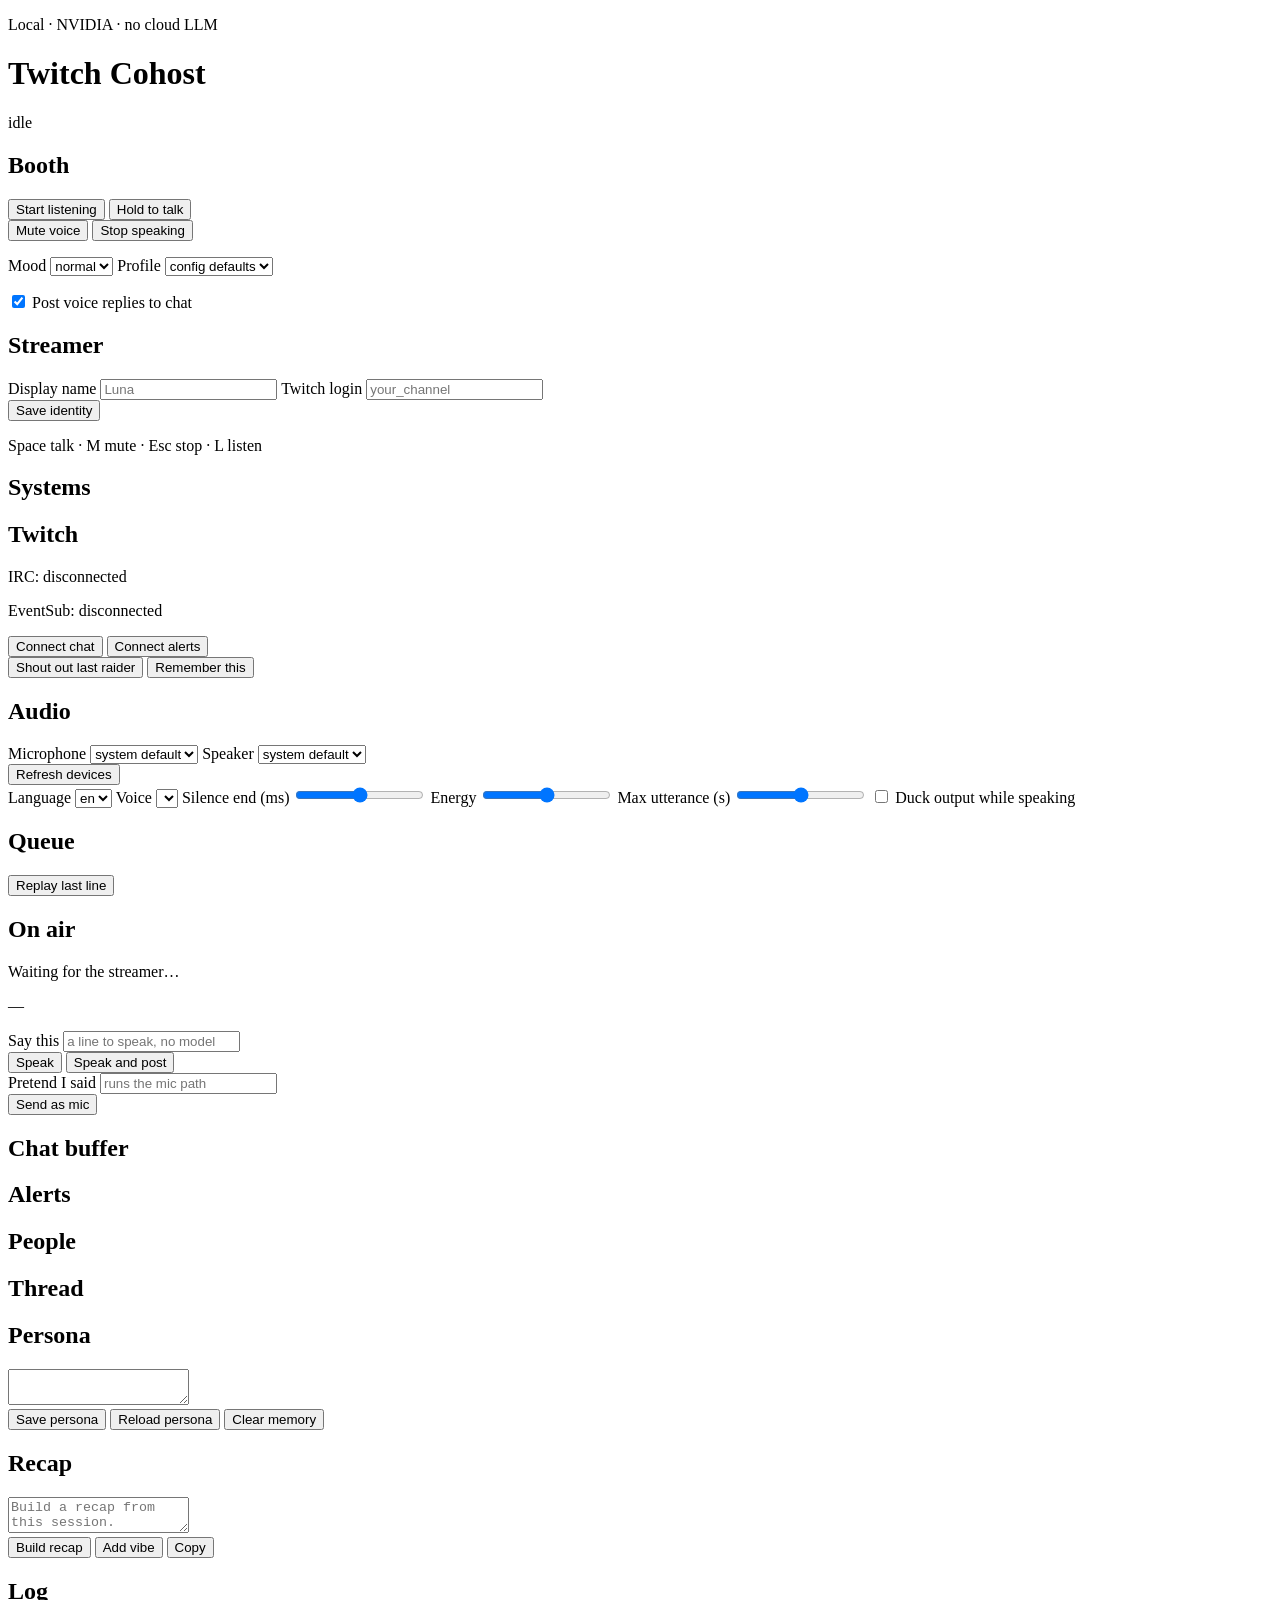
==== src/web/static/index.html @ f67139c1 "Add Phase 4 rewards, recap, queue controls, and profiles. Reward prompts and cooldowns, poll and pre" ====
<!DOCTYPE html>
<html lang="en">
<head>
  <meta charset="UTF-8" />
  <meta name="viewport" content="width=device-width, initial-scale=1" />
  <title>Local Twitch Cohost</title>
  <link rel="stylesheet" href="/static/app.css?v=10" />
</head>
<body>
  <div class="app">
    <header class="top">
      <div>
        <p class="eyebrow">Local · NVIDIA · no cloud LLM</p>
        <h1>Twitch Cohost</h1>
      </div>
      <div class="phase" id="phasePill">idle</div>
    </header>

    <section class="grid">
      <article class="panel controls">
        <h2>Booth</h2>
        <div class="row">
          <button id="listenBtn" class="primary">Start listening</button>
          <button id="pttBtn">Hold to talk</button>
        </div>
        <div class="row">
          <button id="muteBtn">Mute voice</button>
          <button id="stopBtn">Stop speaking</button>
        </div>
        <div class="meter" aria-hidden="true"><span id="meter"></span></div>
        <p class="hint" id="wakeScore"></p>
        <label class="field">Mood
          <select id="mood">
            <option value="chill">chill</option>
            <option value="normal" selected>normal</option>
            <option value="hype">hype</option>
          </select>
        </label>
        <label class="field">Profile
          <select id="profileSelect">
            <option value="">config defaults</option>
          </select>
        </label>
        <p class="hint" id="profileLine"></p>
        <label class="check"><input id="postVoice" type="checkbox" checked /> Post voice replies to chat</label>
        <h2 class="dev-title">Streamer</h2>
        <label class="field">Display name
          <input id="streamerName" type="text" placeholder="Luna" autocomplete="off" />
        </label>
        <label class="field">Twitch login
          <input id="streamerLogin" type="text" placeholder="your_channel" autocomplete="off" />
        </label>
        <div class="row">
          <button id="saveStreamerBtn">Save identity</button>
        </div>
        <p class="hint" id="hint"></p>
        <p class="keys">Space talk · M mute · Esc stop · L listen</p>
      </article>

      <article class="panel status">
        <h2>Systems</h2>
        <ul id="sysList" class="sys"></ul>
        <p class="hint" id="timingLine"></p>
        <h2 class="dev-title">Twitch</h2>
        <p class="hint" id="ircLine">IRC: disconnected</p>
        <p class="hint" id="eventLine">EventSub: disconnected</p>
        <ul id="feedList" class="sys"></ul>
        <div class="row">
          <button id="twitchBtn">Connect chat</button>
          <button id="eventBtn">Connect alerts</button>
        </div>
        <div class="row">
          <button id="shoutoutBtn">Shout out last raider</button>
          <button id="markerBtn">Remember this</button>
        </div>
      </article>
    </section>

    <section class="grid">
      <article class="panel">
        <h2>Audio</h2>
        <label class="field">Microphone
          <select id="micSelect"><option value="">system default</option></select>
        </label>
        <label class="field">Speaker
          <select id="spkSelect"><option value="">system default</option></select>
        </label>
        <div class="row">
          <button id="refreshDevices" type="button">Refresh devices</button>
        </div>
        <label class="field">Language
          <select id="langSelect">
            <option value="en">en</option>
            <option value="es">es</option>
            <option value="fr">fr</option>
            <option value="de">de</option>
            <option value="pt">pt</option>
            <option value="ja">ja</option>
          </select>
        </label>
        <label class="field">Voice
          <select id="voiceSelect"></select>
        </label>
        <label class="field">Silence end (ms) <span id="silenceVal"></span>
          <input id="silence" type="range" min="200" max="2000" step="50" />
        </label>
        <label class="field">Energy <span id="energyVal"></span>
          <input id="energy" type="range" min="0.002" max="0.08" step="0.001" />
        </label>
        <label class="field">Max utterance (s) <span id="maxVal"></span>
          <input id="maxUtter" type="range" min="4" max="30" step="1" />
        </label>
        <label class="check"><input id="duck" type="checkbox" /> Duck output while speaking</label>
        <p class="hint" id="duckNote"></p>
      </article>
      <article class="panel">
        <h2>Queue</h2>
        <div id="queueLog" class="log"></div>
        <div class="row">
          <button id="replayBtn" type="button">Replay last line</button>
        </div>
        <p class="hint" id="skipLine"></p>
      </article>
    </section>

    <section class="grid">
      <article class="panel caption-card">
        <h2>On air</h2>
        <p class="you" id="lastUser">Waiting for the streamer…</p>
        <p class="caption" id="caption">—</p>
        <label class="field">Say this
          <input id="sayText" type="text" placeholder="a line to speak, no model" autocomplete="off" />
        </label>
        <div class="row">
          <button id="sayBtn">Speak</button>
          <button id="sayChatBtn">Speak and post</button>
        </div>
        <label class="field">Pretend I said
          <input id="pretendText" type="text" placeholder="runs the mic path" autocomplete="off" />
        </label>
        <div class="row">
          <button id="pretendBtn">Send as mic</button>
        </div>
      </article>
      <article class="panel chat-card">
        <h2>Chat buffer</h2>
        <div id="chatLog" class="log"></div>
      </article>
    </section>

    <section class="panel log-card">
      <h2>Alerts</h2>
      <div id="alertLog" class="log alerts"></div>
    </section>

    <section class="grid">
      <article class="panel log-card">
        <h2>People</h2>
        <div id="peopleList" class="people"></div>
      </article>
      <article class="panel log-card">
        <h2>Thread</h2>
        <div id="memLog" class="log"></div>
      </article>
    </section>

    <section class="panel">
      <h2>Persona</h2>
      <textarea id="personaText" class="persona" spellcheck="false"></textarea>
      <div class="row">
        <button id="personaSave">Save persona</button>
        <button id="personaBtn">Reload persona</button>
        <button id="clearMemBtn">Clear memory</button>
      </div>
    </section>

    <section class="panel">
      <h2>Recap</h2>
      <textarea id="recapText" class="persona" readonly spellcheck="false" placeholder="Build a recap from this session."></textarea>
      <div class="row">
        <button id="recapBtn" type="button">Build recap</button>
        <button id="recapVibeBtn" type="button">Add vibe</button>
        <button id="recapCopy" type="button">Copy</button>
      </div>
    </section>

    <section class="panel log-card">
      <h2>Log</h2>
      <div id="eventLog" class="log"></div>
    </section>
  </div>
  <script src="/static/app.js?v=13"></script>
</body>
</html>
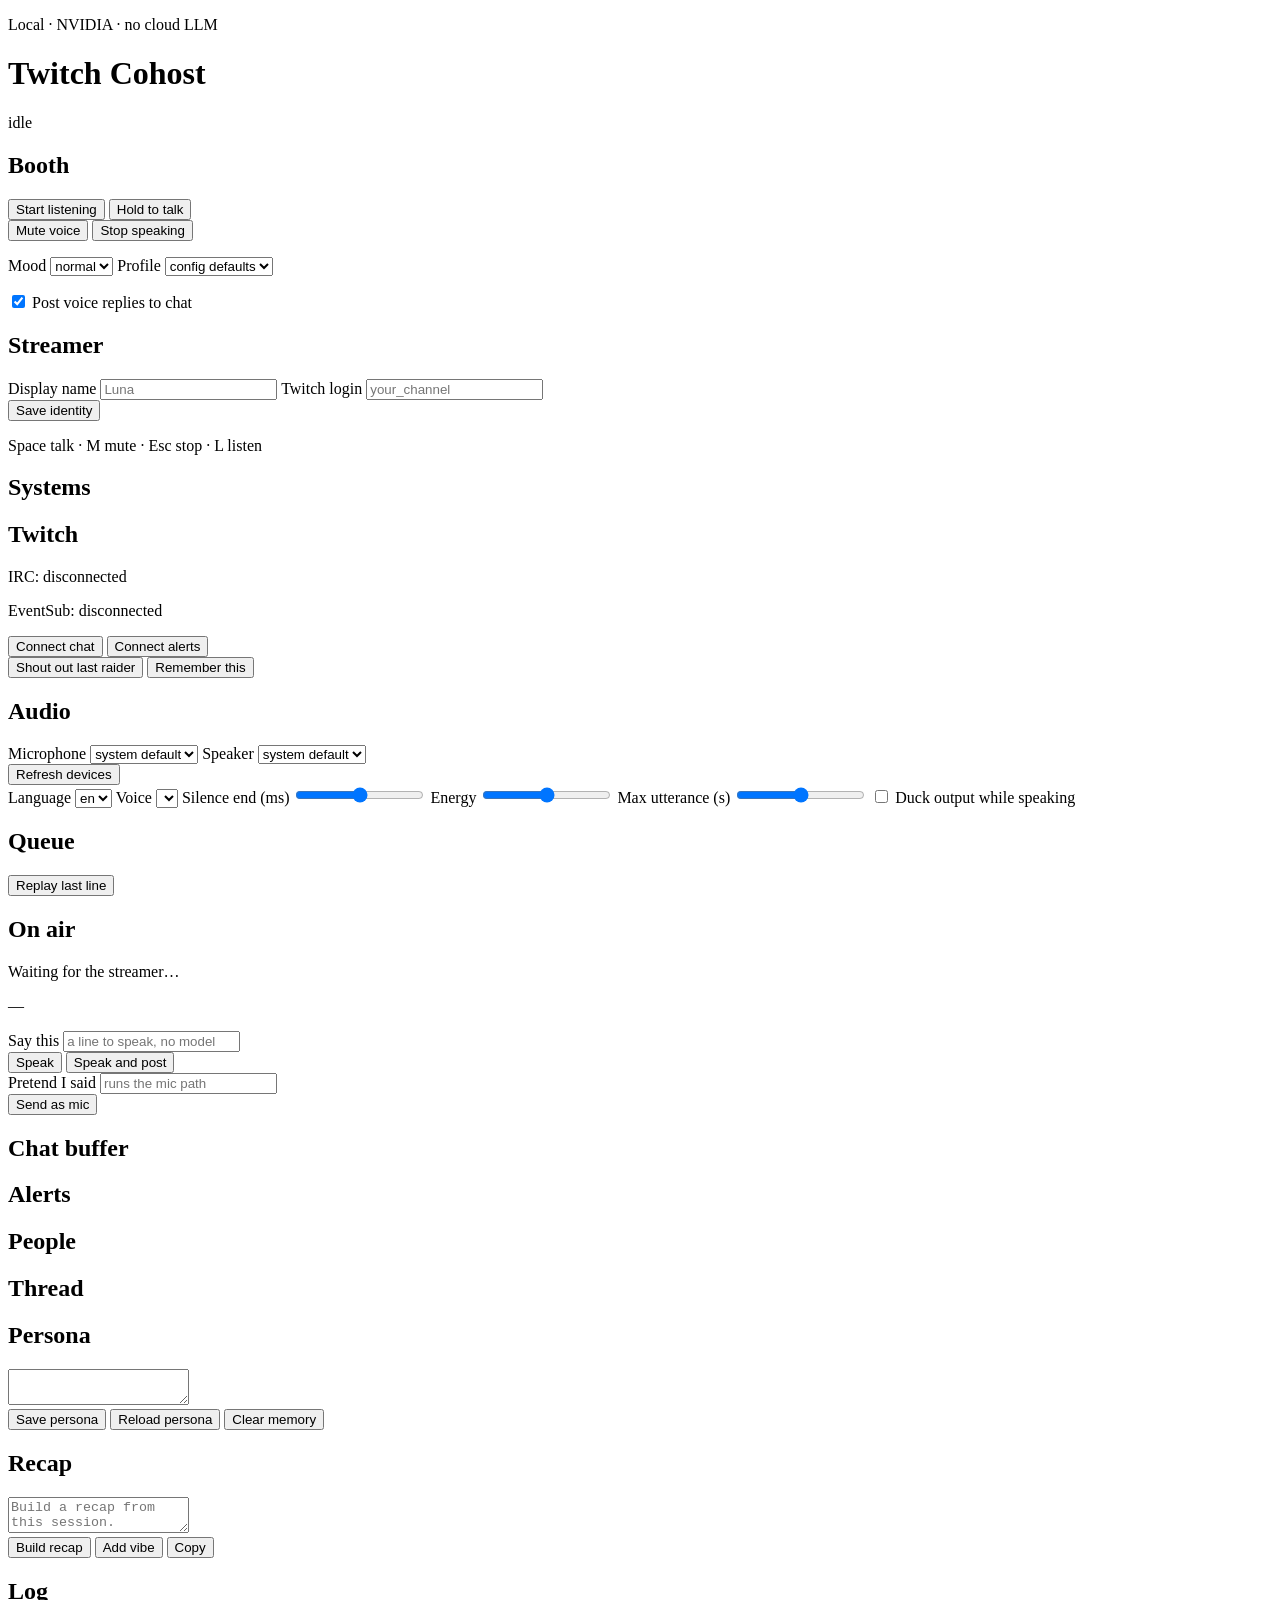
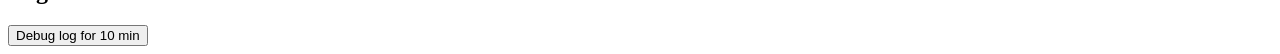
==== commit b371c732: "Phase 2 of PLAN-v3: harden local state and split the orchestrator. Atomic booth and identity saves, " ====
--- a/src/web/static/index.html
+++ b/src/web/static/index.html
@@ -4,10 +4,11 @@
   <meta charset="UTF-8" />
   <meta name="viewport" content="width=device-width, initial-scale=1" />
   <title>Local Twitch Cohost</title>
-  <link rel="stylesheet" href="/static/app.css?v=10" />
+  <link rel="stylesheet" href="/static/app.css?v=12" />
 </head>
 <body>
   <div class="app">
+    <p id="reconnectBanner" class="banner" hidden>reconnecting…</p>
     <header class="top">
       <div>
         <p class="eyebrow">Local · NVIDIA · no cloud LLM</p>
@@ -186,9 +187,12 @@
 
     <section class="panel log-card">
       <h2>Log</h2>
+      <div class="row">
+        <button id="debugLogBtn" type="button">Debug log for 10 min</button>
+      </div>
       <div id="eventLog" class="log"></div>
     </section>
   </div>
-  <script src="/static/app.js?v=13"></script>
+  <script src="/static/app.js?v=17"></script>
 </body>
 </html>
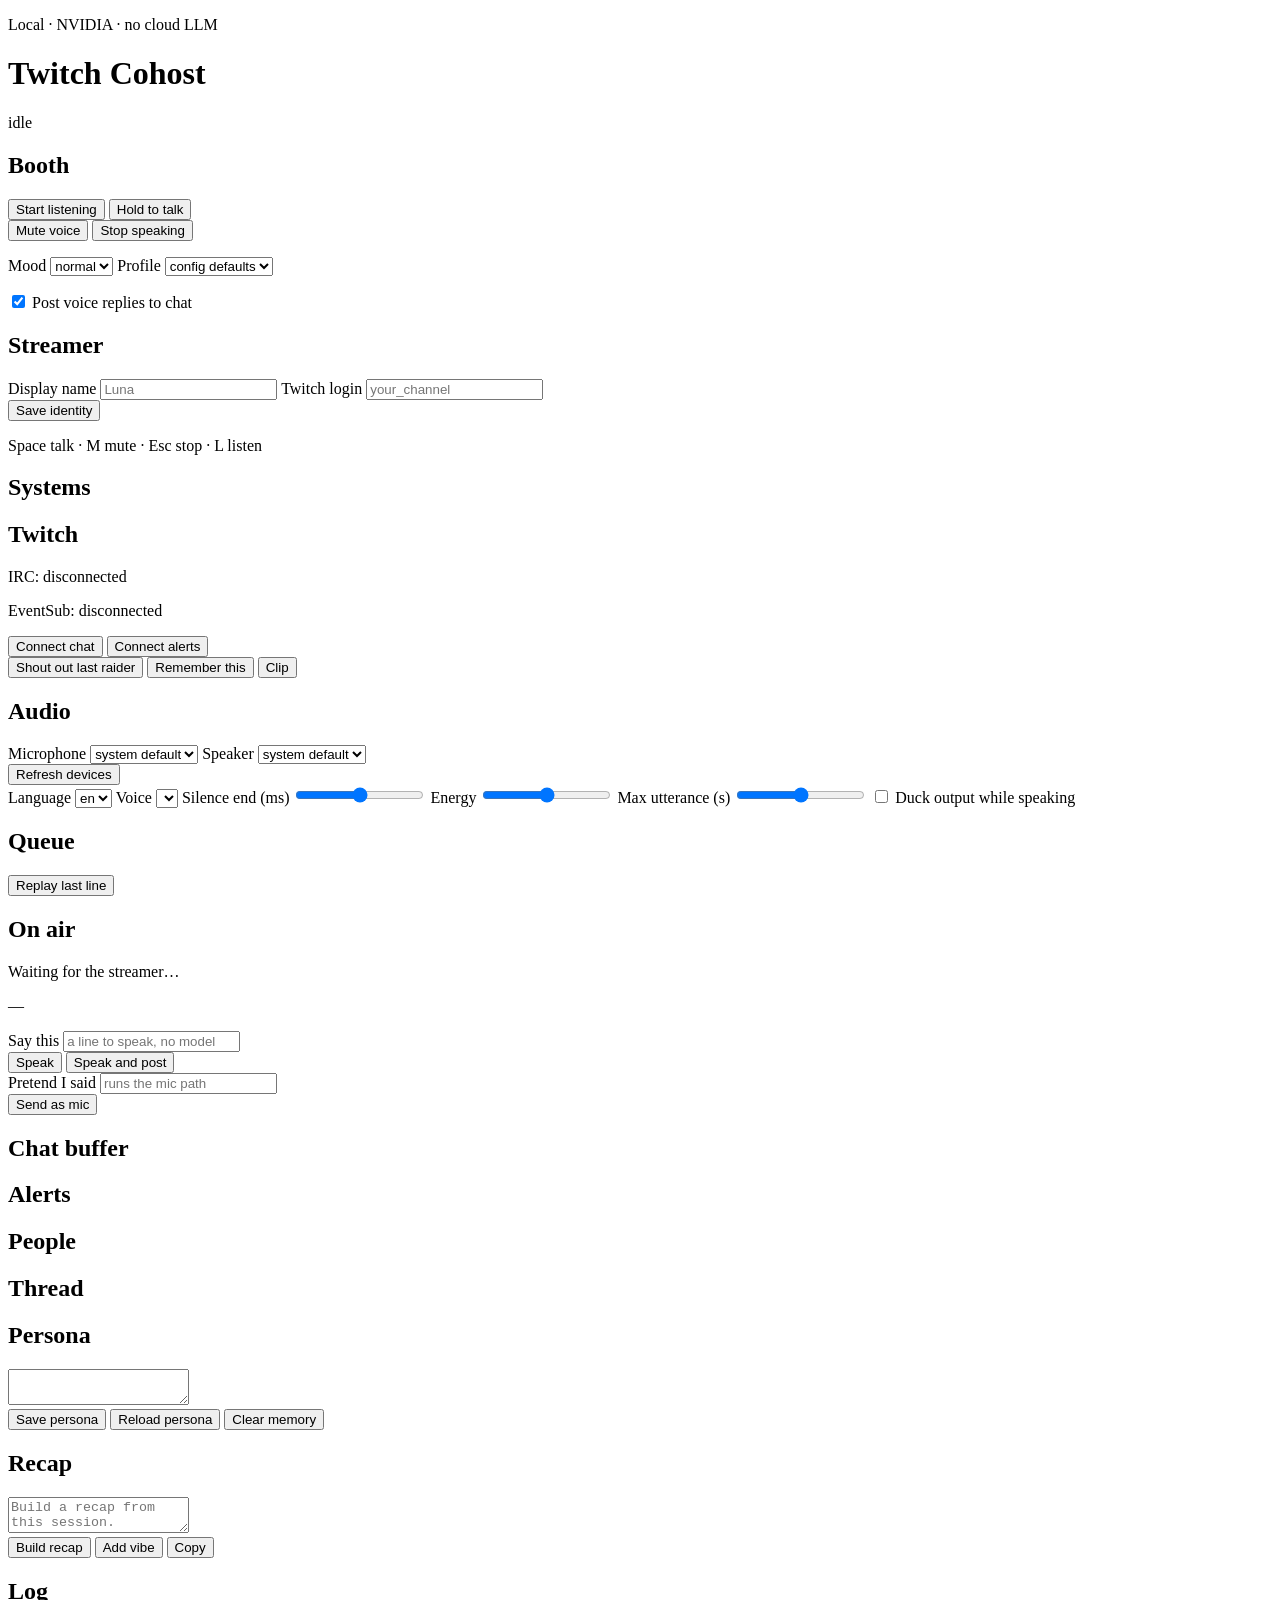
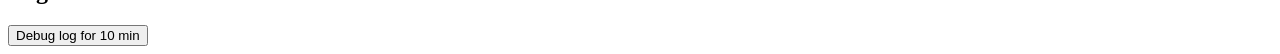
==== commit 886e3fae: "Phase 3 of PLAN-v3: add stream-day hype, recaps, clips, and questions. Hype progress drives an overl" ====
--- a/src/web/static/index.html
+++ b/src/web/static/index.html
@@ -4,7 +4,7 @@
   <meta charset="UTF-8" />
   <meta name="viewport" content="width=device-width, initial-scale=1" />
   <title>Local Twitch Cohost</title>
-  <link rel="stylesheet" href="/static/app.css?v=12" />
+  <link rel="stylesheet" href="/static/app.css?v=13" />
 </head>
 <body>
   <div class="app">
@@ -65,6 +65,10 @@
         <h2 class="dev-title">Twitch</h2>
         <p class="hint" id="ircLine">IRC: disconnected</p>
         <p class="hint" id="eventLine">EventSub: disconnected</p>
+        <div id="hypeMeter" class="hype-meter" hidden>
+          <div class="hype-track"><div id="hypeBar" class="hype-bar"></div></div>
+          <p id="hypeLabel" class="hint"></p>
+        </div>
         <ul id="feedList" class="sys"></ul>
         <div class="row">
           <button id="twitchBtn">Connect chat</button>
@@ -73,6 +77,7 @@
         <div class="row">
           <button id="shoutoutBtn">Shout out last raider</button>
           <button id="markerBtn">Remember this</button>
+          <button id="clipBtn">Clip</button>
         </div>
       </article>
     </section>
@@ -193,6 +198,6 @@
       <div id="eventLog" class="log"></div>
     </section>
   </div>
-  <script src="/static/app.js?v=17"></script>
+  <script src="/static/app.js?v=18"></script>
 </body>
 </html>
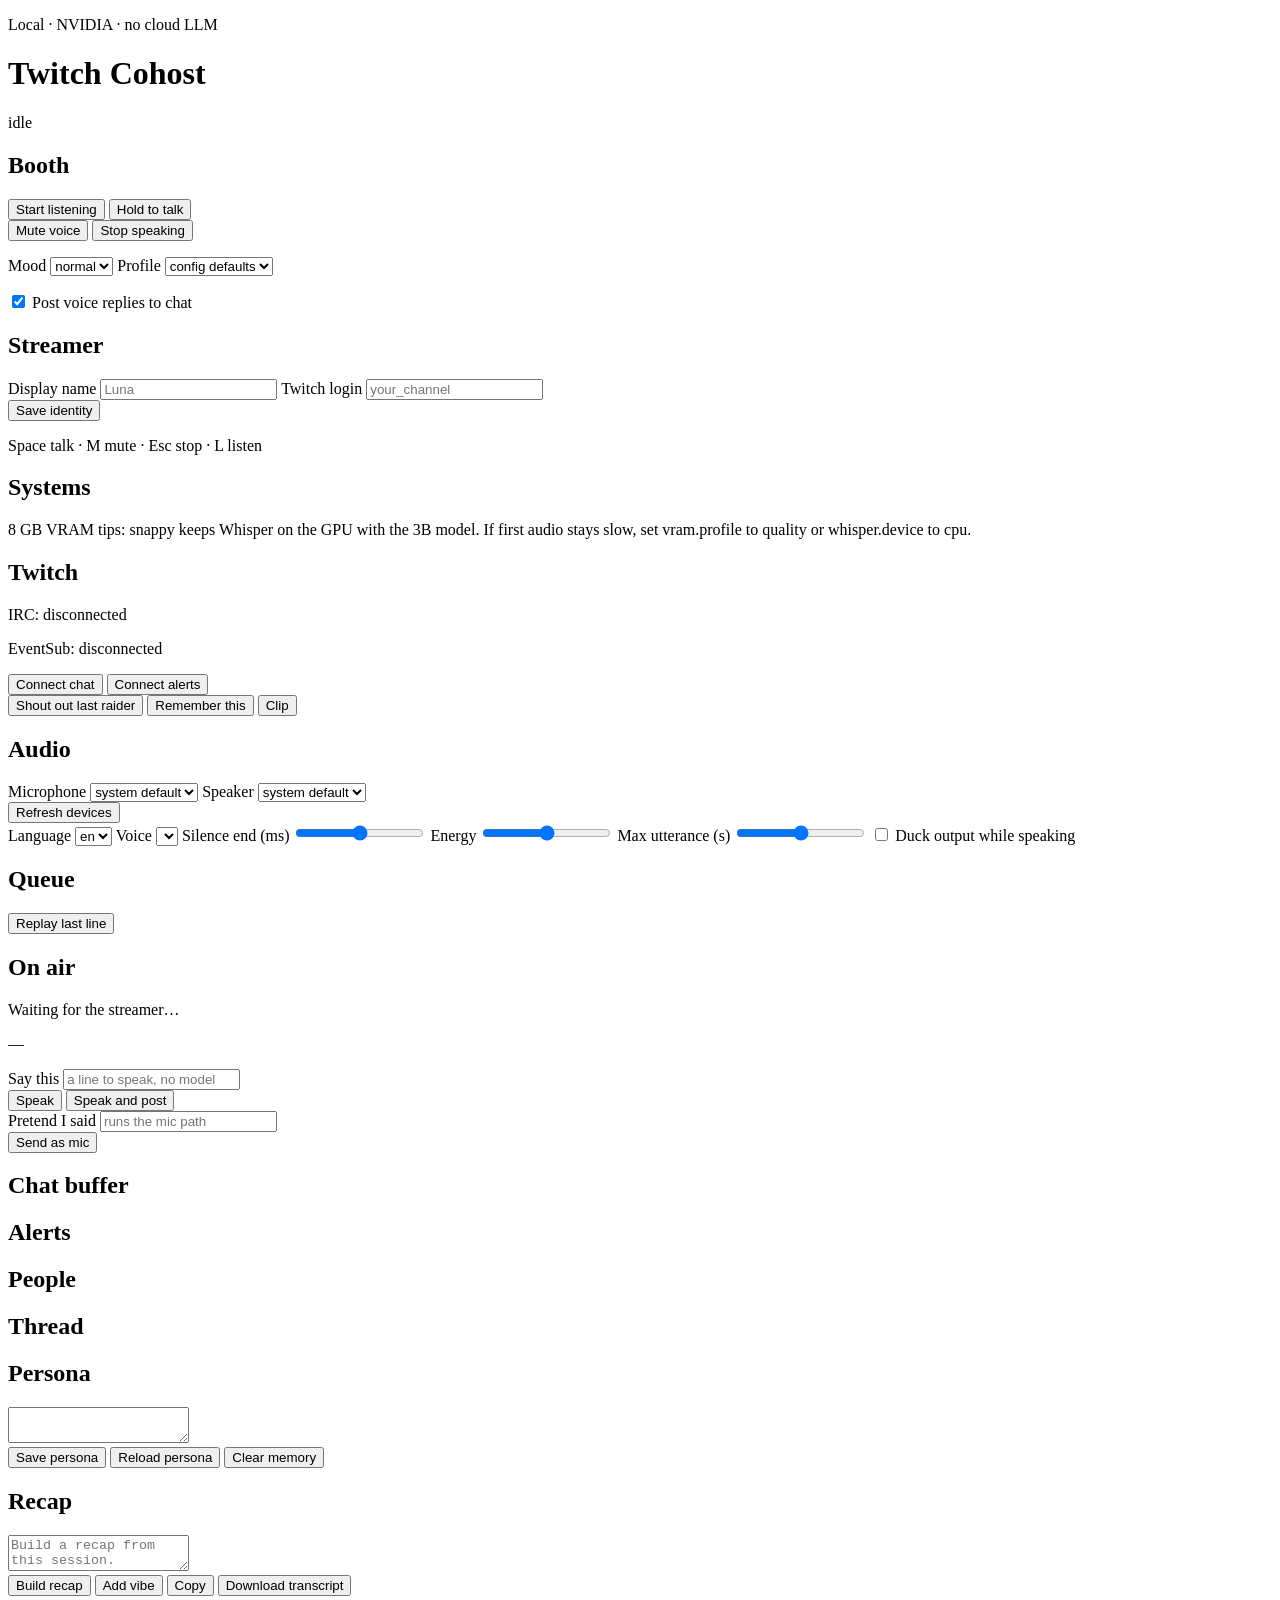
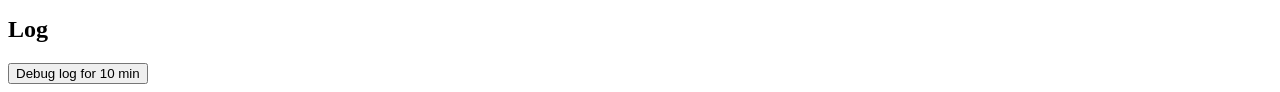
==== commit 06c21b27: "Phase 4: add Stream Deck control, profile voices, transcripts, custom commands, and latency history." ====
--- a/src/web/static/index.html
+++ b/src/web/static/index.html
@@ -4,7 +4,7 @@
   <meta charset="UTF-8" />
   <meta name="viewport" content="width=device-width, initial-scale=1" />
   <title>Local Twitch Cohost</title>
-  <link rel="stylesheet" href="/static/app.css?v=13" />
+  <link rel="stylesheet" href="/static/app.css?v=15" />
 </head>
 <body>
   <div class="app">
@@ -62,6 +62,8 @@
         <h2>Systems</h2>
         <ul id="sysList" class="sys"></ul>
         <p class="hint" id="timingLine"></p>
+        <p class="hint warn" id="timingWarn" hidden></p>
+        <p class="hint" id="vram-tips">8 GB VRAM tips: snappy keeps Whisper on the GPU with the 3B model. If first audio stays slow, set vram.profile to quality or whisper.device to cpu.</p>
         <h2 class="dev-title">Twitch</h2>
         <p class="hint" id="ircLine">IRC: disconnected</p>
         <p class="hint" id="eventLine">EventSub: disconnected</p>
@@ -187,6 +189,7 @@
         <button id="recapBtn" type="button">Build recap</button>
         <button id="recapVibeBtn" type="button">Add vibe</button>
         <button id="recapCopy" type="button">Copy</button>
+        <button id="transcriptBtn" type="button">Download transcript</button>
       </div>
     </section>
 
@@ -198,6 +201,6 @@
       <div id="eventLog" class="log"></div>
     </section>
   </div>
-  <script src="/static/app.js?v=18"></script>
+  <script src="/static/app.js?v=20"></script>
 </body>
 </html>
